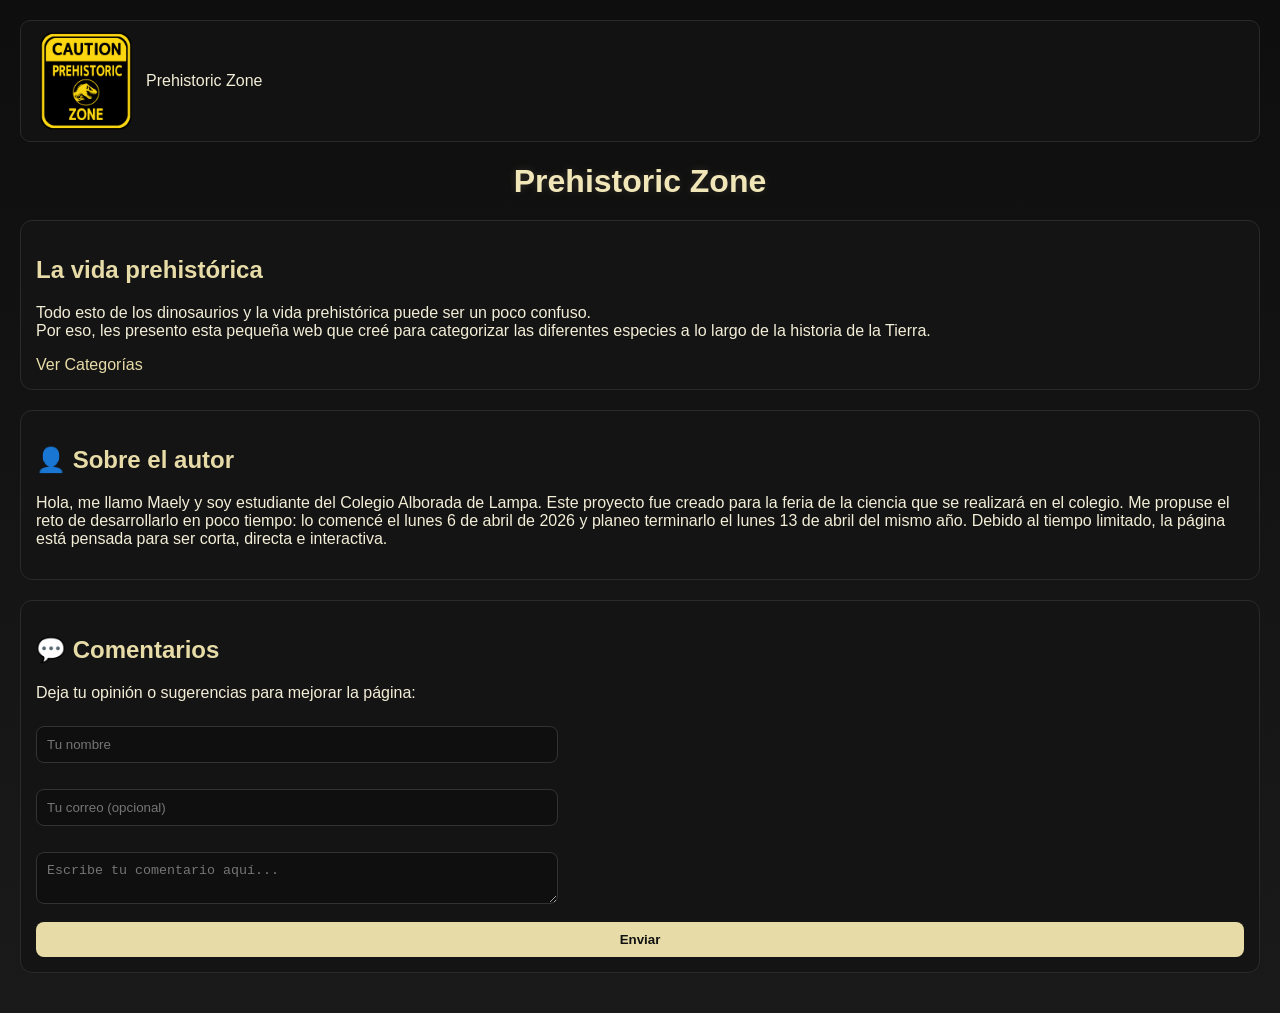
==== index.html @ 22d0f6d6 "Add files via upload" ====
<!DOCTYPE html> 
<html lang="es">
<head>
    <meta charset="UTF-8">
    <meta name="viewport" content="width=device-width, initial-scale=1.0">
    <title>Prehistoric Zone</title>
    <link rel="stylesheet" href="style.css">
</head>

<body>

<div class="fade"></div>
    
<header>
    <img src="logo.png" width="100" height="100" alt="Logo Prehistoric Zone">
    <span>Prehistoric Zone</span>
</header>

<main>
    <h1>Prehistoric Zone</h1>

    <section class="introduccion">
        <h2>La vida prehistórica</h2>
        <p>
            Todo esto de los dinosaurios y la vida prehistórica puede ser un poco confuso. <br>
            Por eso, les presento esta pequeña web que creé para categorizar 
            las diferentes especies a lo largo de la historia de la Tierra.
        </p>
        <a href="categorias.html" class="boton-categorias">Ver Categorías</a>
    </section>

    <section class="autor">
        <h2>👤 Sobre el autor</h2>
        <p>
            Hola, me llamo Maely y soy estudiante del Colegio Alborada de Lampa.  

        Este proyecto fue creado para la feria de la ciencia que se realizará en el colegio.  
        Me propuse el reto de desarrollarlo en poco tiempo: lo comencé el lunes 6 de abril de 2026 y planeo terminarlo el lunes 13 de abril del mismo año.  
        Debido al tiempo limitado, la página está pensada para ser corta, directa e interactiva.
        </p>
    </section>

    <section class="comentarios">
        <h2>💬 Comentarios</h2>
        <p>Deja tu opinión o sugerencias para mejorar la página:</p>

        <form action="https://formspree.io/f/mqegvpqd" method="POST">
            <input type="text" name="nombre" placeholder="Tu nombre" required>
            <input type="email" name="email" placeholder="Tu correo (opcional)">
            <textarea name="mensaje" placeholder="Escribe tu comentario aquí..." required></textarea>
            <input type="hidden" name="_subject" value="Nuevo comentario en Prehistoric Zone">
            <button type="submit">Enviar</button>
        </form>
    </section>
</main>

<script>
// Fade al entrar
window.addEventListener("load", () => {
    const fade = document.querySelector(".fade");
    if (fade) {
        fade.style.opacity = "0";
        // Opcional: ocultarlo del flujo para que no interfiera con los clics
        setTimeout(() => { fade.style.display = "none"; }, 500);
    }
});

// Fade al salir
document.querySelectorAll("a").forEach(link => {
    link.addEventListener("click", function(e) {
        const href = this.getAttribute("href");

        if (href && !href.startsWith("#")) {
            e.preventDefault();
            const fade = document.querySelector(".fade");
            if (fade) {
                fade.style.display = "block";
                setTimeout(() => { fade.style.opacity = "1"; }, 10);
                setTimeout(() => { window.location.href = href; }, 500);
            }
        }
    });
});
</script>

</body>
</html>
---- style.css ----
/* =========================
   🌑 BASE GENERAL
========================= */

body {
    margin: 0;
    padding: 20px;
    font-family: Arial, sans-serif;
    background: linear-gradient(180deg, #0e0e0e, #1a1a1a);
    color: #f3eed7;
}

/* =========================
   🔗 LINKS
========================= */

a {
    color: #e7dca8;
    text-decoration: none;
    transition: 0.2s;
}

a:hover {
    color: #fff3c4;
    text-decoration: underline;
}

/* =========================
   🦴 TÍTULOS
========================= */

h1 {
    text-align: center;
    color: #f1e6b8;
    margin-bottom: 20px;
    text-shadow: 0 0 8px rgba(241, 230, 184, 0.15);
}

h2 {
    color: #e7dca8;
}

/* =========================
   🧭 HEADER (logo + nombre)
========================= */

header {
    display: flex;
    align-items: center;
    gap: 10px;
    padding: 10px 15px;
    background: #121212;
    border: 1px solid #2a2a2a;
    border-radius: 10px;
    margin-bottom: 20px;
}

header img {
    border-radius: 8px;
}

/* =========================
   📦 INTRO / SECCIONES
========================= */

section {
    margin: 20px 0;
    padding: 15px;
    background: #141414;
    border: 1px solid #2a2a2a;
    border-radius: 12px;
}

/* =========================
   📁 DETAILS (ACORDEÓN)
========================= */

details {
    background: #121212;
    margin: 8px 0;
    padding: 10px;
    border-radius: 10px;
    border: 1px solid #2a2a2a;
}

summary {
    cursor: pointer;
    font-weight: bold;
    color: #f1e6b8;
}

details p {
    margin-top: 10px;
    line-height: 1.5;
    color: #f3eed7;
}

/* =========================
   🔍 BUSCADOR
========================= */

input[type="text"],
input[type="email"],
textarea {
    width: 100%;
    max-width: 500px;
    padding: 10px;
    margin: 8px 0;
    border-radius: 8px;
    border: 1px solid #333;
    background: #0f0f0f;
    color: #f3eed7;
    outline: none;
}

/* =========================
   🔘 BOTONES
========================= */

button,
input[type="submit"] {
    padding: 10px 15px;
    border: none;
    border-radius: 8px;
    background: #e7dca8;
    color: #111;
    font-weight: bold;
    cursor: pointer;
    transition: 0.2s;
}

button:hover,
input[type="submit"]:hover {
    background: #d8c98e;
}

/* =========================
   📋 LISTAS (CATEGORIES)
========================= */

ul {
    list-style: none;
    padding: 0;
}

ul li {
    margin: 10px 0;
    padding: 10px;
    background: #121212;
    border: 1px solid #2a2a2a;
    border-radius: 8px;
}

/* =========================
   💬 FORMULARIO (Formspree)
========================= */

form {
    margin-top: 15px;
    display: flex;
    flex-direction: column;
    gap: 10px;
}

/* =========================
   🌫 FADE (transiciones)
========================= */

.fade {
    position: fixed;
    inset: 0;
    background: black;
    opacity: 0;
    pointer-events: none;
    transition: opacity 0.5s ease;
}

.fade.active {
    opacity: 1;
}

/* =========================
   📱 RESPONSIVE
========================= */

/* =========================
   📱 RESPONSIVE (Actualizado)
========================= */

@media (max-width: 768px) {
    body {
        padding: 10px; /* Menos espacio en los bordes para ganar pantalla */
        font-size: 16px; /* Tamaño de letra cómodo para leer */
    }

    header {
        flex-direction: column; /* El logo arriba y el nombre abajo */
        text-align: center;
        padding: 20px 10px;
    }

    header img {
        width: 80px; /* Un poco más pequeño para que no ocupe todo */
        height: auto;
    }

    /* Ajuste para que los cuadros no se vean tan apretados */
    section, details, ul li {
        padding: 12px;
        margin: 10px 0;
    }

    /* El buscador y botones ocuparán el 100% del ancho */
    input[type="text"], 
    button {
        width: 100%;
        box-sizing: border-box; /* Evita que el padding los ensanche de más */
        margin: 5px 0;
    }

    h1 {
        font-size: 1.8rem;
    }
}  @media (max-width: 600px) {
    body {
        padding: 10px;
    }

    header {
        flex-direction: column;
        text-align: center;
    }
}
/* Agrega esto a tu CSS general */
#buscador {
    margin-bottom: 15px;
    border: 2px solid #e7dca8; /* Un borde dorado para que resalte más */
}
.boton-volver {
    display: inline-block;
    padding: 10px 20px;
    background: #2a2a2a;
    border-radius: 5px;
    margin-bottom: 20px;
}
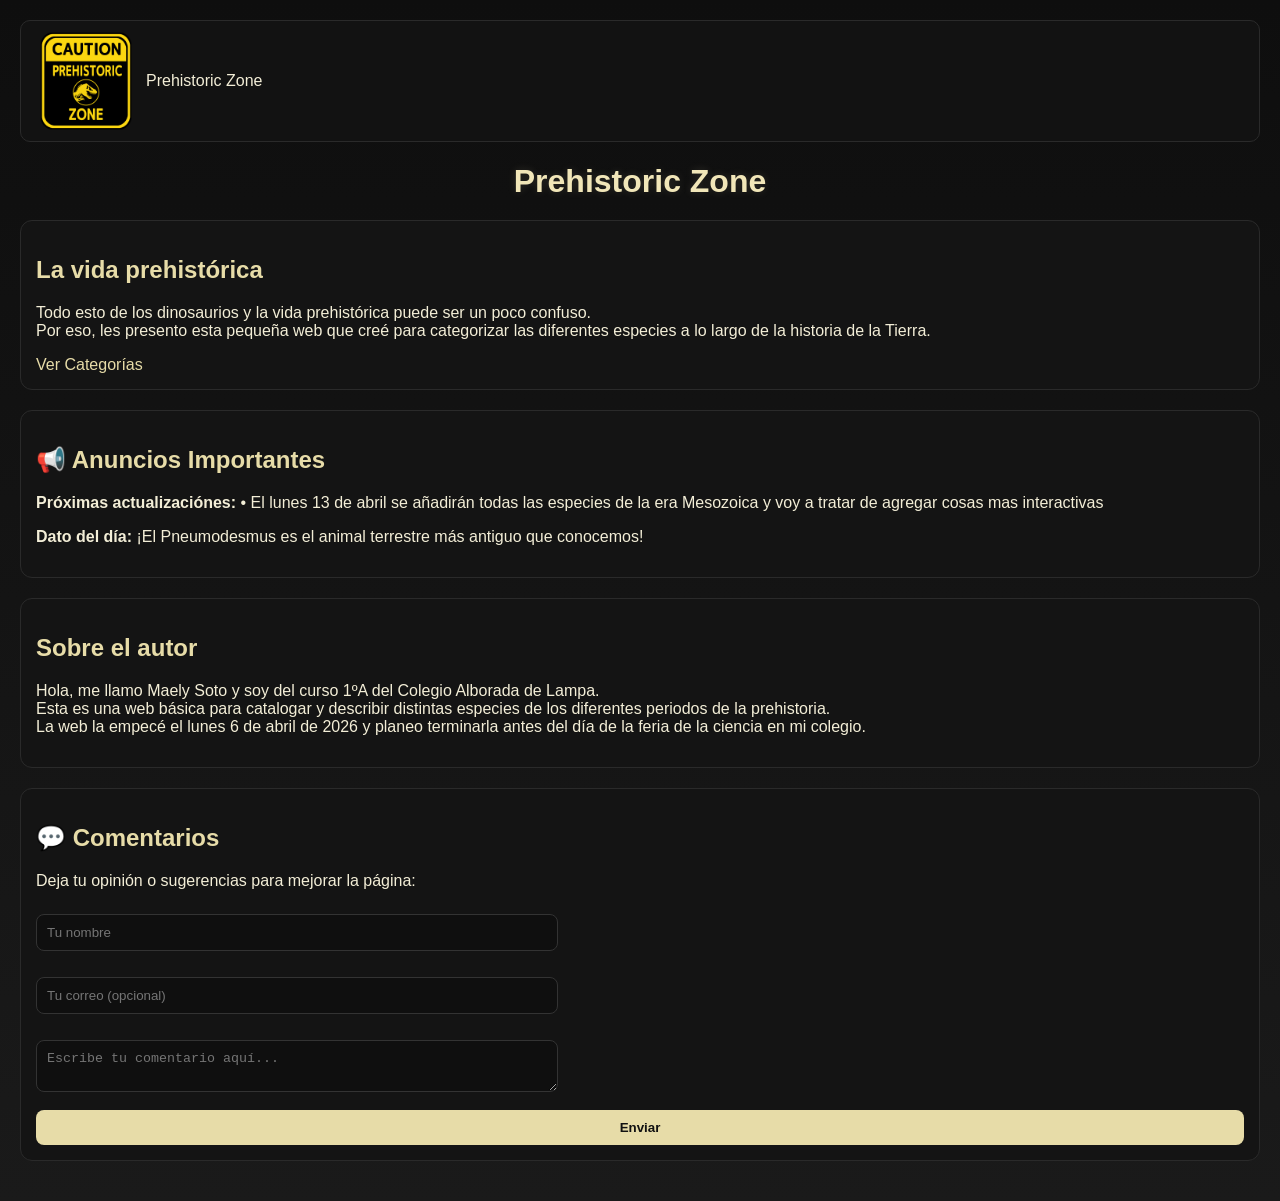
==== commit c0e2d686: "Update index.html" ====
--- a/index.html
+++ b/index.html
@@ -5,6 +5,7 @@
     <meta name="viewport" content="width=device-width, initial-scale=1.0">
     <title>Prehistoric Zone</title>
     <link rel="stylesheet" href="style.css">
+    <link rel="icon" href="logo.ico">
 </head>
 
 <body>
@@ -29,15 +30,21 @@
         <a href="categorias.html" class="boton-categorias">Ver Categorías</a>
     </section>
 
+<section class="anuncios">
+    <h2>📢 Anuncios Importantes</h2>
+    <div class="contenido-anuncio">
+        <p><strong>Próximas actualizaciónes:</strong> • El lunes 13 de abril se añadirán todas las especies de la era Mesozoica y voy a tratar de agregar cosas mas interactivas </p>
+        <p><strong>Dato del día:</strong> ¡El Pneumodesmus es el animal terrestre más antiguo que conocemos!</p>
+    </div>
+</section>
+
     <section class="autor">
-        <h2>👤 Sobre el autor</h2>
-        <p>
-            Hola, me llamo Maely y soy estudiante del Colegio Alborada de Lampa.  
-
-        Este proyecto fue creado para la feria de la ciencia que se realizará en el colegio.  
-        Me propuse el reto de desarrollarlo en poco tiempo: lo comencé el lunes 6 de abril de 2026 y planeo terminarlo el lunes 13 de abril del mismo año.  
-        Debido al tiempo limitado, la página está pensada para ser corta, directa e interactiva.
-        </p>
+        <h2>Sobre el autor</h2>
+<p>
+    Hola, me llamo Maely Soto y soy del curso 1ºA del Colegio Alborada de Lampa.<br>
+    Esta es una web básica para catalogar y describir distintas especies de los diferentes periodos de la prehistoria.<br>
+    La web la empecé el lunes 6 de abril de 2026 y planeo terminarla antes del día de la feria de la ciencia en mi colegio.
+</p>
     </section>
 
     <section class="comentarios">
@@ -84,4 +91,4 @@
 </script>
 
 </body>
-</html>+</html>
